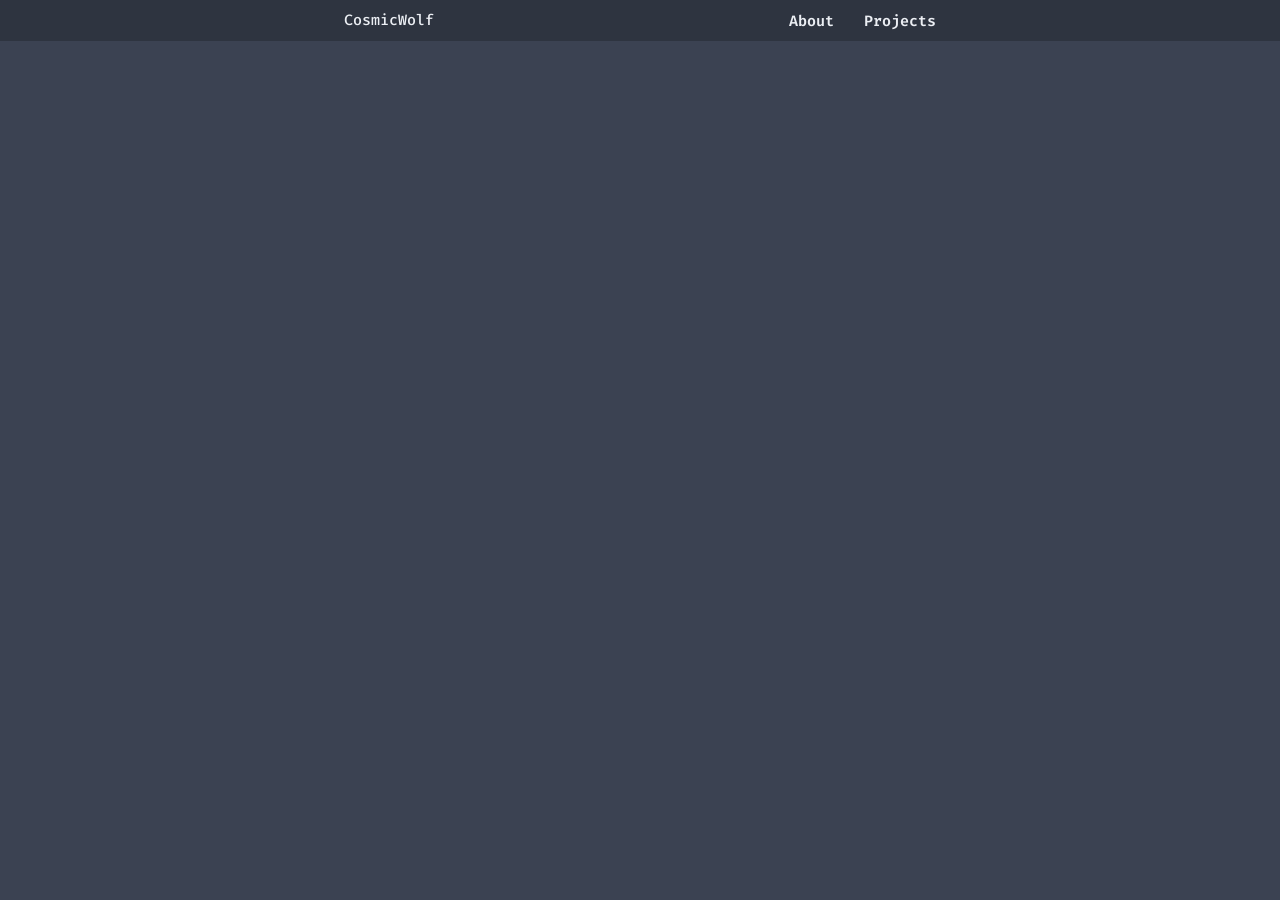
==== about.html @ cc9b28b2 "Minor Changes" ====
<!DOCTYPE html>
<html lang="en">
<head>
	<meta charset="UTF-8">
	<title>CosmicWolf - About</title>

<link rel="stylesheet" href="main.css" media="all">
</head>
<body>
	<nav>
		<a href="/" id="name">CosmicWolf</a>
	<div class="navigation">
		<a href="about.html" id="about">About</a>
		<a href="projects.html" id="projects">Projects</a>
	</div>
	</nav>

</body>
</html>
---- main.css ----
@import url('https://fonts.googleapis.com/css2?family=Fira+Code:wght@300;400;500;600;700&family=Rubik&display=swap');

html {
	padding: 0;
	margin: 0;
}

body {
	background-color: #3b4252;
	height: 100vh;
	color: #eceff4;
	margin: 0;
	font-family: 'Fira Code', monospace;
	overflow: hidden;
}

nav {
	background-color: #2e3440;
	margin: 0;
	display: flex;
	justify-content: space-evenly;
	padding: 10px;
}


a {
	text-decoration: none;
	color: #eceff4;
	font-size: 15px;
}

#name {
	font-weight: 500;
}

.content {
	width: 100%;
	height: 100%; 
	display: flex;
	align-items: center;
	justify-content: center;
	flex-direction: column;
}

.picture {
	width: 10em;
	height: 10em;
}

.picture > img {
width: 10em;
height: 10em;
border: 5px solid #2e3440;
border-radius: 50%;
}

h1 > span {
	font-size: 18px;
}

.navigation > a {
	font-size: 15px;
	font-weight: 600;
	margin-left: 20px;
}

.navigation > a:hover {
	text-decoration: underline;
}
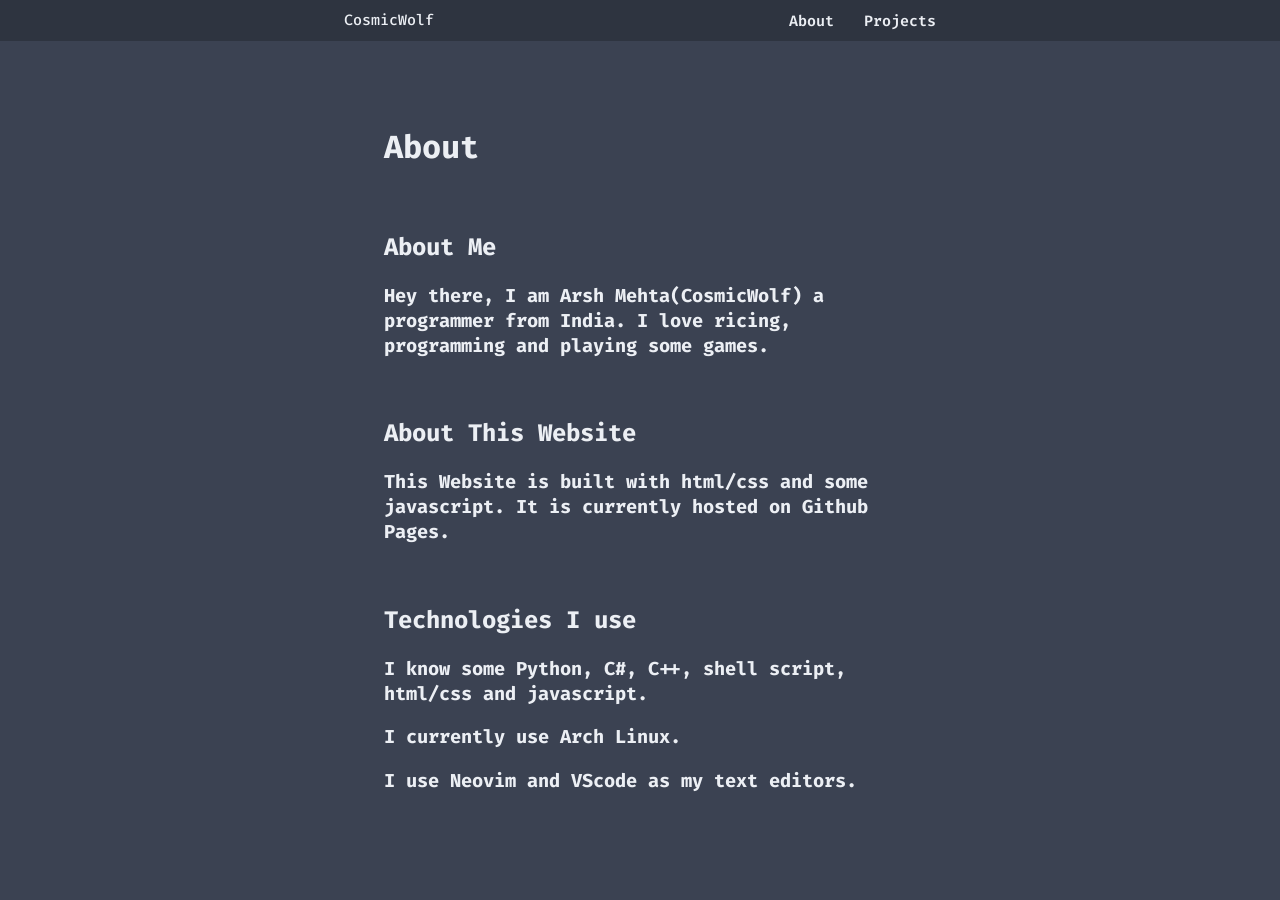
==== commit e91dd0d3: "Completed about page" ====
--- a/about.html
+++ b/about.html
@@ -4,16 +4,31 @@
 	<meta charset="UTF-8">
 	<title>CosmicWolf - About</title>
 
-<link rel="stylesheet" href="main.css" media="all">
+<link rel="stylesheet" href="main.css">
 </head>
 <body>
 	<nav>
-		<a href="/" id="name">CosmicWolf</a>
-	<div class="navigation">
-		<a href="about.html" id="about">About</a>
-		<a href="projects.html" id="projects">Projects</a>
-	</div>
+		<a href="index.html" id="name">CosmicWolf</a>
+		<div class="navigation">
+			<a href="about.html" id="about">About</a>
+			<a href="projects.html" id="projects">Projects</a>
+		</div>
 	</nav>
 
+
+<div class="about">
+<h1>About</h1>
+<br>
+<h2>About Me</h2>
+<h3>Hey there, I am Arsh Mehta(CosmicWolf) a programmer from India. I love ricing, programming and playing some games.</h3>
+<br>
+<h2>About This Website</h2>
+<h3>This Website is built with html/css and some javascript. It is currently hosted on Github Pages.</h3>
+<br>
+<h2>Technologies I use</h2>
+<h3>I know some Python, C#, C++, shell script, html/css and javascript.</h3>
+<h3>I currently use Arch Linux.</h3>
+<h3>I use Neovim and VScode as my text editors.</h3>
+</div>
 </body>
 </html>
--- a/main.css
+++ b/main.css
@@ -68,5 +68,21 @@
 	text-decoration: underline;
 }
 
+.about {
+padding: 5% 30% 5% 30%;
+}
 
+.projects-section {
+	display: flex;
+	flex-direction: row;
+	flex-wrap: wrap;
+	justify-content: space-between;
+}
 
+.projects {
+	background-color: #2e3440;
+	width: 400px;
+	height: 400px;
+	margin: 5px;
+}
+
